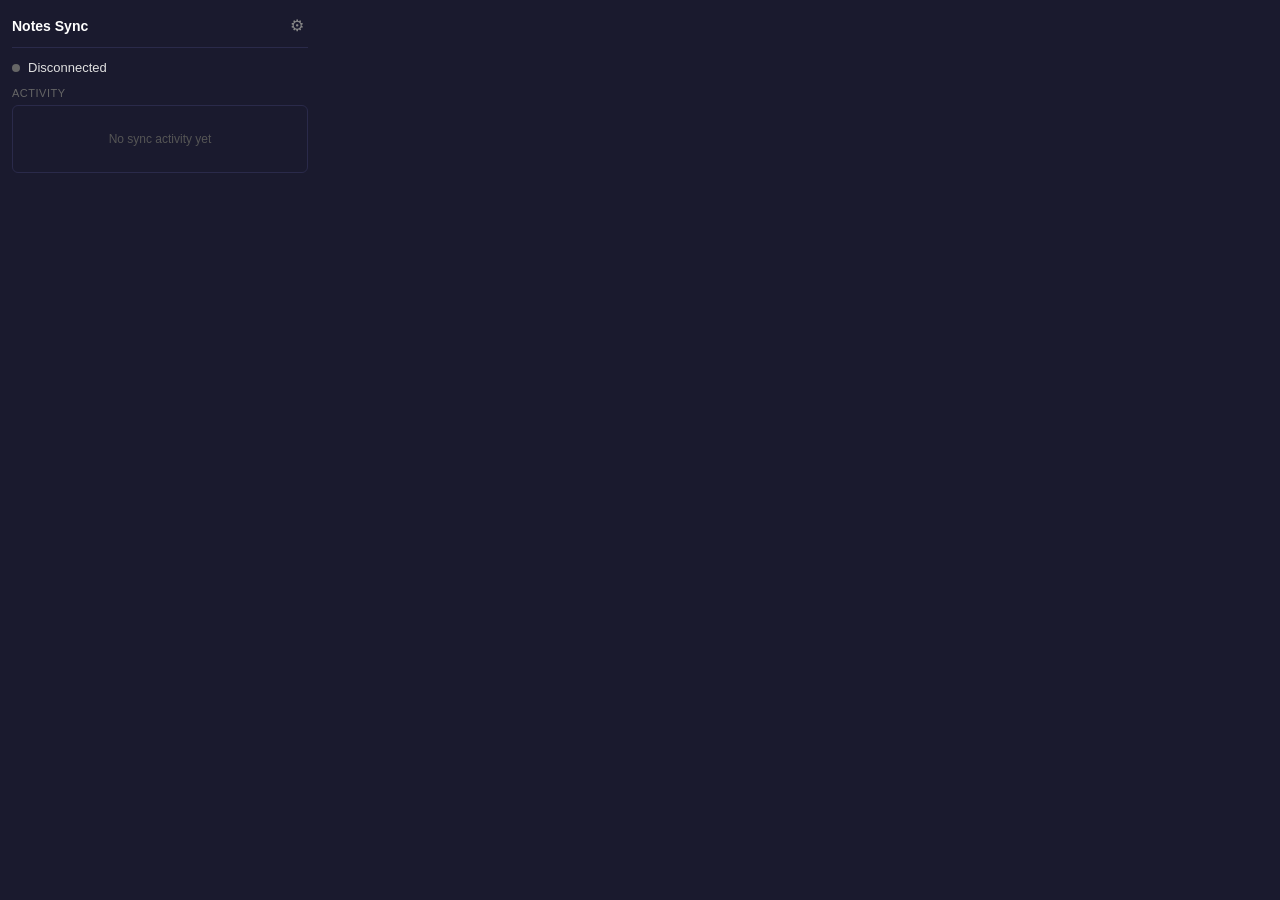
==== app/src/index.html @ 6781f650 "feat: Tauri menubar app for bidirectional notes sync Adds a Tauri v2 system tray app (app/) that syn" ====
<!DOCTYPE html>
<html lang="en">
<head>
  <meta charset="UTF-8">
  <meta name="viewport" content="width=device-width, initial-scale=1.0">
  <title>Notes Sync</title>
  <link rel="stylesheet" href="style.css">
</head>
<body>
  <div id="app">
    <!-- Header -->
    <div class="header">
      <h1>Notes Sync</h1>
      <button id="settings-btn" class="icon-btn" title="Settings">&#9881;</button>
    </div>

    <!-- Status View -->
    <div id="status-view" class="view active">
      <div class="status-row">
        <span id="status-dot" class="dot disconnected"></span>
        <span id="status-text">Disconnected</span>
      </div>
      <div id="ship-info" class="info-row hidden">
        <span id="ship-name"></span>
        <span id="last-sync" class="muted"></span>
      </div>
      <div id="conflict-bar" class="conflict-bar hidden">
        <span id="conflict-count">0</span> conflict(s)
        <button id="show-conflicts-btn" class="link-btn">View</button>
      </div>
      <div class="section-label">Activity</div>
      <div id="activity-log" class="activity-log">
        <div class="empty-state">No sync activity yet</div>
      </div>
    </div>

    <!-- Settings View -->
    <div id="settings-view" class="view">
      <div class="section-label">Connection</div>
      <label>Ship URL
        <input id="ship-url" type="url" placeholder="http://localhost:8080">
      </label>
      <label>Access Code
        <input id="access-code" type="password" placeholder="+code">
      </label>
      <label>Sync Directory
        <div class="dir-picker">
          <input id="sync-dir" type="text" placeholder="~/Notes" readonly>
          <button id="pick-dir-btn" class="small-btn">Browse</button>
        </div>
      </label>

      <div class="btn-row">
        <button id="connect-btn" class="primary-btn">Connect</button>
        <button id="disconnect-btn" class="danger-btn hidden">Disconnect</button>
      </div>

      <div id="notebook-select" class="hidden">
        <div class="section-label">Notebooks</div>
        <div id="notebook-list" class="notebook-list"></div>
        <button id="save-notebooks-btn" class="primary-btn">Start Sync</button>
      </div>

      <div class="footer-actions">
        <button id="back-btn" class="link-btn">&larr; Back</button>
        <button id="quit-btn" class="link-btn danger">Quit</button>
      </div>
    </div>

    <!-- Conflicts View -->
    <div id="conflicts-view" class="view">
      <div class="section-label">Conflicts</div>
      <div id="conflict-list" class="conflict-list">
        <div class="empty-state">No conflicts</div>
      </div>
      <button id="conflicts-back-btn" class="link-btn">&larr; Back</button>
    </div>
  </div>

  <script src="main.js"></script>
</body>
</html>
---- app/src/style.css ----
* {
  margin: 0;
  padding: 0;
  box-sizing: border-box;
}

body {
  font-family: -apple-system, BlinkMacSystemFont, "Segoe UI", Roboto, sans-serif;
  font-size: 13px;
  color: #e0e0e0;
  background: #1a1a2e;
  width: 320px;
  max-height: 480px;
  overflow-y: auto;
}

#app {
  padding: 12px;
}

.header {
  display: flex;
  justify-content: space-between;
  align-items: center;
  margin-bottom: 12px;
  padding-bottom: 8px;
  border-bottom: 1px solid #2a2a4a;
}

.header h1 {
  font-size: 14px;
  font-weight: 600;
  color: #fff;
}

.icon-btn {
  background: none;
  border: none;
  color: #888;
  font-size: 16px;
  cursor: pointer;
  padding: 4px;
  border-radius: 4px;
}

.icon-btn:hover {
  color: #fff;
  background: #2a2a4a;
}

/* Views */
.view { display: none; }
.view.active { display: block; }

/* Status */
.status-row {
  display: flex;
  align-items: center;
  gap: 8px;
  margin-bottom: 8px;
}

.dot {
  width: 8px;
  height: 8px;
  border-radius: 50%;
  flex-shrink: 0;
}

.dot.connected { background: #4caf50; }
.dot.syncing { background: #ff9800; animation: pulse 1s infinite; }
.dot.disconnected { background: #666; }
.dot.error { background: #f44336; }

@keyframes pulse {
  0%, 100% { opacity: 1; }
  50% { opacity: 0.5; }
}

.info-row {
  display: flex;
  justify-content: space-between;
  margin-bottom: 8px;
  font-size: 12px;
}

.muted { color: #666; }
.hidden { display: none !important; }

/* Conflict bar */
.conflict-bar {
  background: #3a2a1a;
  border: 1px solid #ff9800;
  border-radius: 6px;
  padding: 6px 10px;
  margin-bottom: 8px;
  display: flex;
  justify-content: space-between;
  align-items: center;
  font-size: 12px;
  color: #ff9800;
}

/* Activity log */
.section-label {
  font-size: 11px;
  text-transform: uppercase;
  letter-spacing: 0.5px;
  color: #666;
  margin: 12px 0 6px;
}

.activity-log {
  max-height: 200px;
  overflow-y: auto;
  border: 1px solid #2a2a4a;
  border-radius: 6px;
  padding: 6px;
}

.activity-log .entry {
  font-size: 11px;
  padding: 3px 0;
  border-bottom: 1px solid #2a2a4a;
  color: #aaa;
}

.activity-log .entry:last-child {
  border-bottom: none;
}

.activity-log .entry .time {
  color: #666;
  margin-right: 6px;
}

.empty-state {
  text-align: center;
  color: #555;
  padding: 20px;
  font-size: 12px;
}

/* Settings */
label {
  display: block;
  margin-bottom: 8px;
  font-size: 11px;
  color: #888;
}

input[type="url"],
input[type="password"],
input[type="text"] {
  display: block;
  width: 100%;
  margin-top: 4px;
  padding: 6px 8px;
  background: #0f0f23;
  border: 1px solid #2a2a4a;
  border-radius: 4px;
  color: #e0e0e0;
  font-size: 13px;
  font-family: inherit;
}

input:focus {
  outline: none;
  border-color: #6c5ce7;
}

.dir-picker {
  display: flex;
  gap: 6px;
  margin-top: 4px;
}

.dir-picker input {
  flex: 1;
  margin-top: 0;
}

.small-btn {
  padding: 4px 10px;
  background: #2a2a4a;
  border: 1px solid #3a3a5a;
  border-radius: 4px;
  color: #e0e0e0;
  cursor: pointer;
  font-size: 12px;
  white-space: nowrap;
}

.small-btn:hover { background: #3a3a5a; }

.btn-row {
  display: flex;
  gap: 8px;
  margin: 12px 0;
}

.primary-btn {
  flex: 1;
  padding: 8px 16px;
  background: #6c5ce7;
  border: none;
  border-radius: 6px;
  color: #fff;
  font-size: 13px;
  cursor: pointer;
  font-weight: 500;
}

.primary-btn:hover { background: #7d6ef0; }
.primary-btn:disabled { background: #3a3a5a; color: #666; cursor: default; }

.danger-btn {
  flex: 1;
  padding: 8px 16px;
  background: #2a1a1a;
  border: 1px solid #f44336;
  border-radius: 6px;
  color: #f44336;
  font-size: 13px;
  cursor: pointer;
}

.danger-btn:hover { background: #3a2020; }

.link-btn {
  background: none;
  border: none;
  color: #6c5ce7;
  cursor: pointer;
  font-size: 12px;
  padding: 4px;
}

.link-btn:hover { color: #7d6ef0; }
.link-btn.danger { color: #f44336; }
.link-btn.danger:hover { color: #ff5252; }

/* Notebooks */
.notebook-list {
  max-height: 150px;
  overflow-y: auto;
}

.notebook-item {
  display: flex;
  align-items: center;
  gap: 8px;
  padding: 6px 4px;
  border-bottom: 1px solid #2a2a4a;
  font-size: 12px;
}

.notebook-item input[type="checkbox"] {
  accent-color: #6c5ce7;
}

.notebook-item .host {
  color: #666;
  font-size: 11px;
}

/* Conflicts */
.conflict-list {
  max-height: 300px;
  overflow-y: auto;
}

.conflict-item {
  display: flex;
  justify-content: space-between;
  align-items: center;
  padding: 6px 4px;
  border-bottom: 1px solid #2a2a4a;
  font-size: 12px;
}

.conflict-item .path {
  flex: 1;
  overflow: hidden;
  text-overflow: ellipsis;
  white-space: nowrap;
}

.footer-actions {
  display: flex;
  justify-content: space-between;
  margin-top: 16px;
  padding-top: 8px;
  border-top: 1px solid #2a2a4a;
}
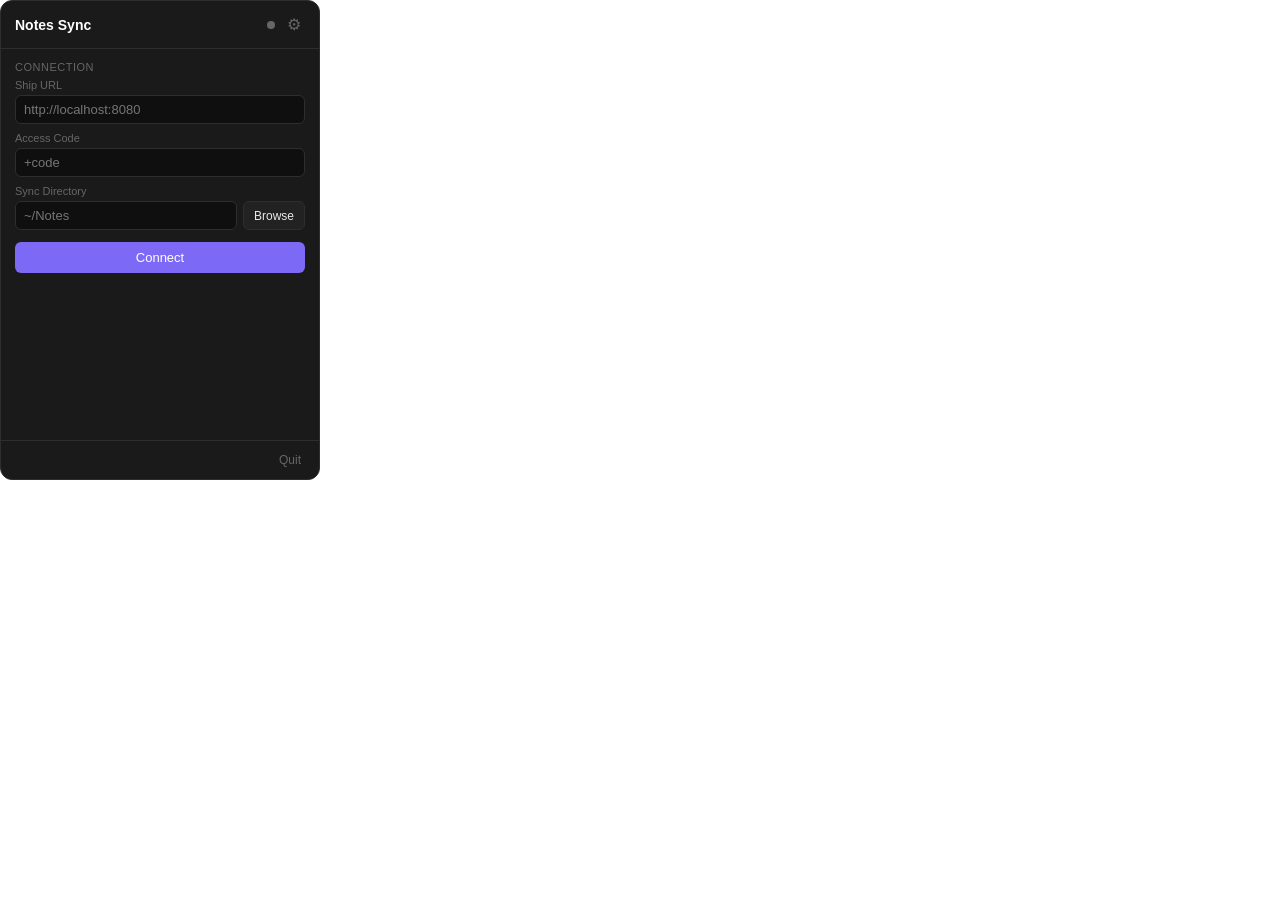
==== commit 220aff5a: "feat: menubar UI polish — rounded corners, activity log, color scheme - Rounded 12px corners with tr" ====
--- a/app/src/index.html
+++ b/app/src/index.html
@@ -11,69 +11,76 @@
     <!-- Header -->
     <div class="header">
       <h1>Notes Sync</h1>
-      <button id="settings-btn" class="icon-btn" title="Settings">&#9881;</button>
-    </div>
-
-    <!-- Status View -->
-    <div id="status-view" class="view active">
-      <div class="status-row">
+      <div class="header-right">
         <span id="status-dot" class="dot disconnected"></span>
-        <span id="status-text">Disconnected</span>
-      </div>
-      <div id="ship-info" class="info-row hidden">
-        <span id="ship-name"></span>
-        <span id="last-sync" class="muted"></span>
-      </div>
-      <div id="conflict-bar" class="conflict-bar hidden">
-        <span id="conflict-count">0</span> conflict(s)
-        <button id="show-conflicts-btn" class="link-btn">View</button>
-      </div>
-      <div class="section-label">Activity</div>
-      <div id="activity-log" class="activity-log">
-        <div class="empty-state">No sync activity yet</div>
+        <button id="settings-btn" class="icon-btn" title="Settings">&#9881;</button>
       </div>
     </div>
 
-    <!-- Settings View -->
-    <div id="settings-view" class="view">
-      <div class="section-label">Connection</div>
-      <label>Ship URL
-        <input id="ship-url" type="url" placeholder="http://localhost:8080">
-      </label>
-      <label>Access Code
-        <input id="access-code" type="password" placeholder="+code">
-      </label>
-      <label>Sync Directory
-        <div class="dir-picker">
-          <input id="sync-dir" type="text" placeholder="~/Notes" readonly>
-          <button id="pick-dir-btn" class="small-btn">Browse</button>
+    <!-- Main content area -->
+    <div class="content">
+      <!-- Status View (shown when connected) -->
+      <div id="status-view" class="view">
+        <div class="status-row">
+          <span id="status-text">Disconnected</span>
+          <span id="ship-name" class="muted"></span>
         </div>
-      </label>
-
-      <div class="btn-row">
-        <button id="connect-btn" class="primary-btn">Connect</button>
-        <button id="disconnect-btn" class="danger-btn hidden">Disconnect</button>
+        <div id="ship-info" class="info-row hidden">
+          <span id="last-sync" class="muted"></span>
+        </div>
+        <div id="conflict-bar" class="conflict-bar hidden">
+          <span id="conflict-count">0</span> conflict(s)
+          <button id="show-conflicts-btn" class="link-btn">View</button>
+        </div>
+        <div class="section-label">Activity</div>
+        <div id="activity-log" class="activity-log">
+          <div class="empty-state">No sync activity yet</div>
+        </div>
       </div>
 
-      <div id="notebook-select" class="hidden">
-        <div class="section-label">Notebooks</div>
-        <div id="notebook-list" class="notebook-list"></div>
-        <button id="save-notebooks-btn" class="primary-btn">Start Sync</button>
+      <!-- Settings View (shown when not connected, or via gear icon) -->
+      <div id="settings-view" class="view active">
+        <div class="section-label">Connection</div>
+        <label>Ship URL
+          <input id="ship-url" type="url" placeholder="http://localhost:8080">
+        </label>
+        <label>Access Code
+          <input id="access-code" type="password" placeholder="+code">
+        </label>
+        <label>Sync Directory
+          <div class="dir-picker">
+            <input id="sync-dir" type="text" placeholder="~/Notes" readonly>
+            <button id="pick-dir-btn" class="small-btn">Browse</button>
+          </div>
+        </label>
+
+        <div class="btn-row">
+          <button id="connect-btn" class="primary-btn">Connect</button>
+          <button id="disconnect-btn" class="danger-btn hidden">Disconnect</button>
+        </div>
+
+        <div id="notebook-select" class="hidden">
+          <div class="section-label">Notebooks</div>
+          <div id="notebook-list" class="notebook-list"></div>
+          <button id="save-notebooks-btn" class="primary-btn">Start Sync</button>
+        </div>
+
+        <button id="back-btn" class="link-btn hidden">&larr; Back to status</button>
       </div>
 
-      <div class="footer-actions">
-        <button id="back-btn" class="link-btn">&larr; Back</button>
-        <button id="quit-btn" class="link-btn danger">Quit</button>
+      <!-- Conflicts View -->
+      <div id="conflicts-view" class="view">
+        <div class="section-label">Conflicts</div>
+        <div id="conflict-list" class="conflict-list">
+          <div class="empty-state">No conflicts</div>
+        </div>
+        <button id="conflicts-back-btn" class="link-btn">&larr; Back</button>
       </div>
     </div>
 
-    <!-- Conflicts View -->
-    <div id="conflicts-view" class="view">
-      <div class="section-label">Conflicts</div>
-      <div id="conflict-list" class="conflict-list">
-        <div class="empty-state">No conflicts</div>
-      </div>
-      <button id="conflicts-back-btn" class="link-btn">&larr; Back</button>
+    <!-- Persistent footer -->
+    <div class="footer">
+      <button id="quit-btn" class="link-btn danger">Quit</button>
     </div>
   </div>
 
--- a/app/src/style.css
+++ b/app/src/style.css
@@ -4,27 +4,47 @@
   box-sizing: border-box;
 }
 
+:root {
+  --bg: #0f0f0f;
+  --surface: #1a1a1a;
+  --surface2: #222;
+  --border: #2e2e2e;
+  --text: #e8e8e8;
+  --text-muted: #666;
+  --accent: #7c6af7;
+  --accent-hover: #9080ff;
+  --danger: #e05c5c;
+  --success: #4caf82;
+}
+
 body {
   font-family: -apple-system, BlinkMacSystemFont, "Segoe UI", Roboto, sans-serif;
   font-size: 13px;
-  color: #e0e0e0;
-  background: #1a1a2e;
+  color: var(--text);
+  background: transparent;
   width: 320px;
-  max-height: 480px;
-  overflow-y: auto;
+  height: 480px;
+  overflow: hidden;
 }
 
 #app {
-  padding: 12px;
-}
-
+  display: flex;
+  flex-direction: column;
+  height: 100%;
+  background: var(--surface);
+  border-radius: 12px;
+  border: 1px solid var(--border);
+  overflow: hidden;
+}
+
+/* Header */
 .header {
   display: flex;
   justify-content: space-between;
   align-items: center;
-  margin-bottom: 12px;
-  padding-bottom: 8px;
-  border-bottom: 1px solid #2a2a4a;
+  padding: 10px 14px;
+  border-bottom: 1px solid var(--border);
+  flex-shrink: 0;
 }
 
 .header h1 {
@@ -33,10 +53,16 @@
   color: #fff;
 }
 
+.header-right {
+  display: flex;
+  align-items: center;
+  gap: 8px;
+}
+
 .icon-btn {
   background: none;
   border: none;
-  color: #888;
+  color: var(--text-muted);
   font-size: 16px;
   cursor: pointer;
   padding: 4px;
@@ -44,8 +70,15 @@
 }
 
 .icon-btn:hover {
-  color: #fff;
-  background: #2a2a4a;
+  color: var(--text);
+  background: var(--surface2);
+}
+
+/* Content area */
+.content {
+  flex: 1;
+  overflow-y: auto;
+  padding: 12px 14px;
 }
 
 /* Views */
@@ -56,8 +89,8 @@
 .status-row {
   display: flex;
   align-items: center;
-  gap: 8px;
-  margin-bottom: 8px;
+  justify-content: space-between;
+  margin-bottom: 4px;
 }
 
 .dot {
@@ -67,10 +100,10 @@
   flex-shrink: 0;
 }
 
-.dot.connected { background: #4caf50; }
+.dot.connected { background: var(--success); }
 .dot.syncing { background: #ff9800; animation: pulse 1s infinite; }
-.dot.disconnected { background: #666; }
-.dot.error { background: #f44336; }
+.dot.disconnected { background: var(--text-muted); }
+.dot.error { background: var(--danger); }
 
 @keyframes pulse {
   0%, 100% { opacity: 1; }
@@ -84,12 +117,12 @@
   font-size: 12px;
 }
 
-.muted { color: #666; }
+.muted { color: var(--text-muted); font-size: 12px; }
 .hidden { display: none !important; }
 
 /* Conflict bar */
 .conflict-bar {
-  background: #3a2a1a;
+  background: #2a1f0f;
   border: 1px solid #ff9800;
   border-radius: 6px;
   padding: 6px 10px;
@@ -101,27 +134,33 @@
   color: #ff9800;
 }
 
-/* Activity log */
+/* Section labels */
 .section-label {
   font-size: 11px;
   text-transform: uppercase;
   letter-spacing: 0.5px;
-  color: #666;
+  color: var(--text-muted);
   margin: 12px 0 6px;
 }
 
+.section-label:first-child {
+  margin-top: 0;
+}
+
+/* Activity log */
 .activity-log {
   max-height: 200px;
   overflow-y: auto;
-  border: 1px solid #2a2a4a;
+  border: 1px solid var(--border);
   border-radius: 6px;
   padding: 6px;
+  background: var(--bg);
 }
 
 .activity-log .entry {
   font-size: 11px;
   padding: 3px 0;
-  border-bottom: 1px solid #2a2a4a;
+  border-bottom: 1px solid var(--border);
   color: #aaa;
 }
 
@@ -130,7 +169,7 @@
 }
 
 .activity-log .entry .time {
-  color: #666;
+  color: var(--text-muted);
   margin-right: 6px;
 }
 
@@ -146,7 +185,7 @@
   display: block;
   margin-bottom: 8px;
   font-size: 11px;
-  color: #888;
+  color: var(--text-muted);
 }
 
 input[type="url"],
@@ -156,17 +195,17 @@
   width: 100%;
   margin-top: 4px;
   padding: 6px 8px;
-  background: #0f0f23;
-  border: 1px solid #2a2a4a;
-  border-radius: 4px;
-  color: #e0e0e0;
+  background: var(--bg);
+  border: 1px solid var(--border);
+  border-radius: 6px;
+  color: var(--text);
   font-size: 13px;
   font-family: inherit;
 }
 
 input:focus {
   outline: none;
-  border-color: #6c5ce7;
+  border-color: var(--accent);
 }
 
 .dir-picker {
@@ -182,16 +221,16 @@
 
 .small-btn {
   padding: 4px 10px;
-  background: #2a2a4a;
-  border: 1px solid #3a3a5a;
-  border-radius: 4px;
-  color: #e0e0e0;
+  background: var(--surface2);
+  border: 1px solid var(--border);
+  border-radius: 6px;
+  color: var(--text);
   cursor: pointer;
   font-size: 12px;
   white-space: nowrap;
 }
 
-.small-btn:hover { background: #3a3a5a; }
+.small-btn:hover { background: #2e2e2e; }
 
 .btn-row {
   display: flex;
@@ -202,7 +241,7 @@
 .primary-btn {
   flex: 1;
   padding: 8px 16px;
-  background: #6c5ce7;
+  background: var(--accent);
   border: none;
   border-radius: 6px;
   color: #fff;
@@ -211,34 +250,34 @@
   font-weight: 500;
 }
 
-.primary-btn:hover { background: #7d6ef0; }
-.primary-btn:disabled { background: #3a3a5a; color: #666; cursor: default; }
+.primary-btn:hover { background: var(--accent-hover); }
+.primary-btn:disabled { background: var(--surface2); color: var(--text-muted); cursor: default; }
 
 .danger-btn {
   flex: 1;
   padding: 8px 16px;
-  background: #2a1a1a;
-  border: 1px solid #f44336;
-  border-radius: 6px;
-  color: #f44336;
+  background: var(--bg);
+  border: 1px solid var(--danger);
+  border-radius: 6px;
+  color: var(--danger);
   font-size: 13px;
   cursor: pointer;
 }
 
-.danger-btn:hover { background: #3a2020; }
+.danger-btn:hover { background: #1a0f0f; }
 
 .link-btn {
   background: none;
   border: none;
-  color: #6c5ce7;
+  color: var(--accent);
   cursor: pointer;
   font-size: 12px;
   padding: 4px;
 }
 
-.link-btn:hover { color: #7d6ef0; }
-.link-btn.danger { color: #f44336; }
-.link-btn.danger:hover { color: #ff5252; }
+.link-btn:hover { color: var(--accent-hover); }
+.link-btn.danger { color: var(--text-muted); }
+.link-btn.danger:hover { color: var(--text); }
 
 /* Notebooks */
 .notebook-list {
@@ -251,16 +290,16 @@
   align-items: center;
   gap: 8px;
   padding: 6px 4px;
-  border-bottom: 1px solid #2a2a4a;
+  border-bottom: 1px solid var(--border);
   font-size: 12px;
 }
 
 .notebook-item input[type="checkbox"] {
-  accent-color: #6c5ce7;
+  accent-color: var(--accent);
 }
 
 .notebook-item .host {
-  color: #666;
+  color: var(--text-muted);
   font-size: 11px;
 }
 
@@ -275,7 +314,7 @@
   justify-content: space-between;
   align-items: center;
   padding: 6px 4px;
-  border-bottom: 1px solid #2a2a4a;
+  border-bottom: 1px solid var(--border);
   font-size: 12px;
 }
 
@@ -286,10 +325,11 @@
   white-space: nowrap;
 }
 
-.footer-actions {
-  display: flex;
-  justify-content: space-between;
-  margin-top: 16px;
-  padding-top: 8px;
-  border-top: 1px solid #2a2a4a;
-}
+/* Footer */
+.footer {
+  flex-shrink: 0;
+  display: flex;
+  justify-content: flex-end;
+  padding: 8px 14px;
+  border-top: 1px solid var(--border);
+}
